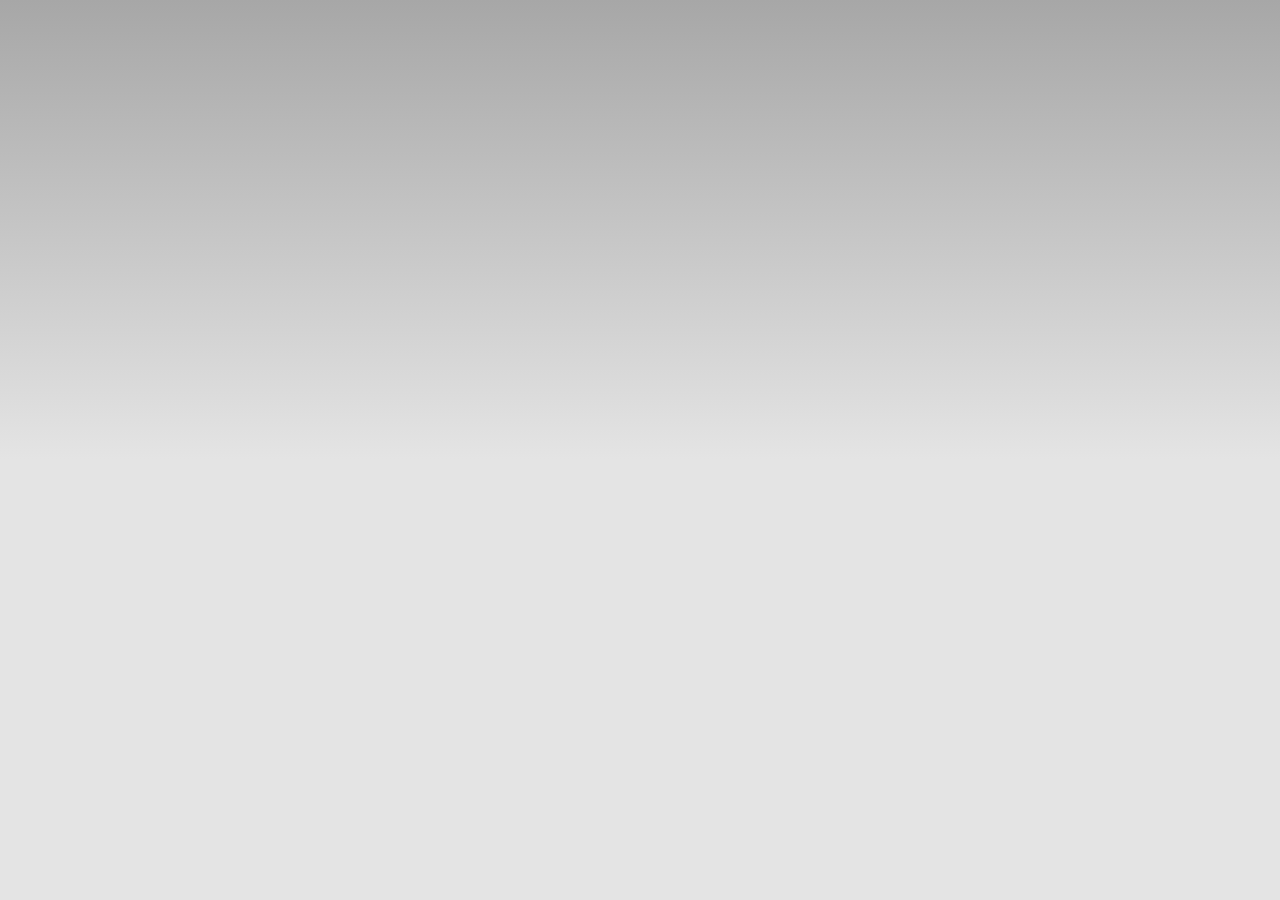
==== www/index.html @ 8bf05aff "add project" ====
<!DOCTYPE html>
<!--
  Licensed to the Apache Software Foundation (ASF) under one
  or more contributor license agreements.  See the NOTICE file
  distributed with this work for additional information
  regarding copyright ownership.  The ASF licenses this file
  to you under the Apache License, Version 2.0 (the
  "License"); you may not use this file except in compliance
  with the License.  You may obtain a copy of the License at

  http://www.apache.org/licenses/LICENSE-2.0

  Unless required by applicable law or agreed to in writing,
  software distributed under the License is distributed on an
  "AS IS" BASIS, WITHOUT WARRANTIES OR CONDITIONS OF ANY
   KIND, either express or implied.  See the License for the
  specific language governing permissions and limitations
  under the License.
-->
<html>
  <head>
    <meta charset="utf-8" />
    <meta name="format-detection" content="telephone=no" />
    <!-- WARNING: for iOS 7, remove the width=device-width and height=device-height attributes. See https://issues.apache.org/jira/browse/CB-4323 -->
    <meta name="viewport" content="user-scalable=no, initial-scale=1, maximum-scale=1, minimum-scale=1, width=device-width, height=device-height, target-densitydpi=device-dpi" />
    <link rel="stylesheet" type="text/css" href="css/reset.css" />
    <link rel="stylesheet" type="text/css" href="css/animate.css" />
    <link rel="stylesheet" type="text/css" href="css/ui.css" />
    <link rel="stylesheet" type="text/css" href="css/layout.css" />
    <title>Hello World</title>
  </head>
  <body>
    <div id="app">
    </div>
    <script type="text/javascript" src="phonegap.js"></script>
    <script type="text/javascript" src="js/app/zepto.min.js"></script>
    <script type="text/javascript" src="js/app/parse-1.2.16.min.js"></script>
    <script type="text/javascript" src="js/app/Layout.js"></script>
    <script type="text/javascript" src="js/app/ParseUtil.js"></script>
    <script type="text/javascript">
      App.Layout.init();
    </script>
  </body>
</html>
---- www/css/ui.css ----
/* ui.css

   This code is free. */


/* Big Buttons */

a.bigbtn {
	font-size: 25px;
	font-weight: bold;
	color: #fff;
	background: #2da1ec;
	padding: 15px;
}

a.bigbtn:hover {
	background: #2eacff;
}

a.bigbtn:active {
	top: 1px;
}

a.bigbtn2 {
	font-size: 25px;
	font-weight: bold;
	color: #fff;
	background: #2da1ec;
	border-radius: 5px;
	padding: 15px;
}

a.bigbtn2:hover {
	background: #2eacff;
}

a.bigbtn2:active {
	top: 1px;
}

a.bigbtn3 {
	font-size: 25px;
	font-weight: bold;
	color: #fff;
	border-radius: 5px;
	padding: 15px;
	background-image: -webkit-linear-gradient(#2da1ec, #0191d9);
	background-image: -moz-linear-gradient(#2da1ec, #0191d9);
	background-image: -ms-linear-gradient(#2da1ec, #0191d9);
	background-image: linear-gradient(#2da1ec, #0191d9);
	border: 1px solid #0191d9;
}

a.bigbtn3:hover {
	background-image: -webkit-linear-gradient(#2eacff, #0191d9);
	background-image: -moz-linear-gradient(#2eacff, #0191d9);
	background-image: -ms-linear-gradient(#2eacff, #0191d9);
	background-image: linear-gradient(#2eacff, #0191d9);
}

a.bigbtn3:active {
	top: 1px;
}

a.bigbtn4 {
	font-size: 25px;
	font-weight: bold;
	color: #fff;
	border-radius: 5px;
	padding: 15px;
	box-shadow: inset 0 1px 0 rgba(255, 255, 255, 0.4);
	background-image: -webkit-linear-gradient(#2da1ec, #0191d9);
	background-image: -moz-linear-gradient(#2da1ec, #0191d9);
	background-image: -ms-linear-gradient(#2da1ec, #0191d9);
	background-image: linear-gradient(#2da1ec, #0191d9);
	border: 1px solid #0082c3;
}

a.bigbtn4:hover {
	background-image: -webkit-linear-gradient(#2eacff, #0191d9);
	background-image: -moz-linear-gradient(#2eacff, #0191d9);
	background-image: -ms-linear-gradient(#2eacff, #0191d9);
	background-image: linear-gradient(#2eacff, #0191d9);
}

a.bigbtn4:active {
	top: 1px;
}


/* Small Buttons */


a.smallbtn {
	font-size: 20px;
	font-weight: bold;
	color: #fff;
	background: #2da1ec;
	padding: 10px;
}

a.smallbtn:hover {
	background: #2eacff;
}

a.smallbtn:active {
	top: 1px;
}

a.smallbtn2 {
	font-size: 20px;
	font-weight: bold;
	color: #fff;
	background: #2da1ec;
	border-radius: 5px;
	padding: 10px;
}

a.smallbtn2:hover {
	background: #2eacff;
}

a.smallbtn2:active {
	top: 1px;
}

a.smallbtn3 {
	font-size: 20px;
	font-weight: bold;
	color: #fff;
	border-radius: 5px;
	padding: 10px;
	background-image: -webkit-linear-gradient(#2da1ec, #0191d9);
	background-image: -moz-linear-gradient(#2da1ec, #0191d9);
	background-image: -ms-linear-gradient(#2da1ec, #0191d9);
	background-image: linear-gradient(#2da1ec, #0191d9));
	border: 1px solid #0191d9;
}

a.smallbtn3:hover {
	background-image: -webkit-linear-gradient(#2eacff, #0191d9);
	background-image: -moz-linear-gradient(#2eacff, #0191d9);
	background-image: -ms-linear-gradient(#2eacff, #0191d9);
	background-image: linear-gradient(#2eacff, #0191d9);
}

a.smallbtn3:active {
	top: 1px;
}

a.smallbtn4 {
	font-size: 20px;
	font-weight: bold;
	color: #fff;
	border-radius: 5px;
	padding: 10px;
	box-shadow: inset 0 1px 0 rgba(255, 255, 255, 0.4);
	background-image: -webkit-linear-gradient(#2da1ec, #0191d9);
	background-image: -moz-linear-gradient(#2da1ec, #0191d9);
	background-image: -ms-linear-gradient(#2da1ec, #0191d9);
	background-image: linear-gradient(#2da1ec, #0191d9));
	border: 1px solid #0082c3;
}

a.smallbtn4:hover {
	background-image: -webkit-linear-gradient(#2eacff, #0191d9);
	background-image: -moz-linear-gradient(#2eacff, #0191d9);
	background-image: -ms-linear-gradient(#2eacff, #0191d9);
	background-image: linear-gradient(#2eacff, #0191d9);
}

a.smallbtn4:active {
	top: 1px;
}



/* Tag Buttons */


a.tagbtn {
	font-size: 15px;
	font-weight: bold;
	color: #fff;
	background: #2da1ec;
	padding: 5px;
}

a.tagbtn:hover {
	background: #2eacff;
}

a.tagbtn:active {
	top: 1px;
}

a.tagbtn2 {
	font-size: 15px;
	font-weight: bold;
	color: #fff;
	background: #2da1ec;
	border-radius: 5px;
	padding: 5px;
}

a.tagbtn2:hover {
	background: #2eacff;
}

a.tagbtn2:active {
	top: 1px;
}

a.tagbtn3 {
	font-size: 15px;
	font-weight: bold;
	color: #fff;
	border-radius: 5px;
	padding: 5px;
	background-image: -webkit-linear-gradient(#2da1ec, #0191d9);
	background-image: -moz-linear-gradient(#2da1ec, #0191d9);
	background-image: -ms-linear-gradient(#2da1ec, #0191d9);
	background-image: linear-gradient(#2da1ec, #0191d9));
	border: 1px solid #0191d9;
}

a.tagbtn3:hover {
	background-image: -webkit-linear-gradient(#2eacff, #0191d9);
	background-image: -moz-linear-gradient(#2eacff, #0191d9);
	background-image: -ms-linear-gradient(#2eacff, #0191d9);
	background-image: linear-gradient(#2eacff, #0191d9);
}

a.tagbtn3:active {
	top: 1px;
}

a.tagbtn4 {
	font-size: 15px;
	font-weight: bold;
	color: #fff;
	border-radius: 5px;
	padding: 5px;
	box-shadow: inset 0 1px 0 rgba(255, 255, 255, 0.4);
	background-image: -webkit-linear-gradient(#2da1ec, #0191d9);
	background-image: -moz-linear-gradient(#2da1ec, #0191d9);
	background-image: -ms-linear-gradient(#2da1ec, #0191d9);
	background-image: linear-gradient(#2da1ec, #0191d9));
	border: 1px solid #0082c3;
}

a.tagbtn4:hover {
	background-image: -webkit-linear-gradient(#2eacff, #0191d9);
	background-image: -moz-linear-gradient(#2eacff, #0191d9);
	background-image: -ms-linear-gradient(#2eacff, #0191d9);
	background-image: linear-gradient(#2eacff, #0191d9);
}

a.tagbtn4:active {
	top: 1px;
}


/* Inputs */


/* Placeholder Styles */

::-webkit-input-placeholder {
   color: #ccc;
   font-weight: lighter;
}

::-moz-input-placeholder {
   color: #ccc;
   font-weight: lighter;
}

/* Default input styles */

input[type=name],
input[type=email],
input[type=password],
input[type=text],
textarea[type=text] {
	font-family: "Helvetica Neue", Helvetica, sans-serif;
	font-size: 25px;
	width: 100%;
	color: #999;
	padding: 10px;
	border: 1px solid #ddd;
	border-radius: 5px;
	box-shadow: inset 0 1px 2px rgba(0, 0, 0, 0.1);
}

input[type=name]:hover,
input[type=email]:hover,
input[type=password]:hover,
input[type=text]:hover,
textarea[type=text]:hover {
	outline: none;
	border: 1px solid #bbb;
	box-shadow: none;
}

input[type=name]:focus,
input[type=email]:focus,
input[type=password]:focus,
input[type=text]:focus,
textarea[type=text]:focus {
	outline: none;
	border: 1px solid #00bce9;
	box-shadow: 0 0 5px #2da1ec;
}

textarea[type=text] {
	height: 200px;
}

input.highlight {
	border: 1px solid #ffcc33;
	box-shadow: 0 0 5px #ffff00;
}

input.error {
	border: 1px solid #dd212b;
	box-shadow: 0 0 5px #ed1b24;
}


/* Sliders */

/* (These only work in webkit browsers-be careful! */


input[type="range"] {
    -webkit-appearance: none;
    outline: none;
    width: 250px;
    height: 10px;
    border-radius: 10px;
    position: relative;    
    background-color: rgba(0, 0, 0, .8);    
    border: 0;
    cursor: pointer;
    margin-top: 20px;
    box-shadow: 0 1px 0 #fff, inset 0 0 5px rgba(0, 0, 0, 1);
}

input[type="range"]::-webkit-slider-thumb {
    -webkit-appearance: none;
    position: relative;
    z-index: 1;
    width: 20px;
    height: 20px;
    border-radius: 100%;
   	background-image: -webkit-linear-gradient(#2da1ec, #0191d9);
   	background-image: -moz-linear-gradient(#2da1ec, #0191d9);
   	background-image: -ms-linear-gradient(#2da1ec, #0191d9);
   	background-image: linear-gradient(#2da1ec, #0191d9));
}

input[type="range"]::-webkit-slider-thumb:hover {
   background-image: -webkit-radial-gradient(#2eacff, #0191d9);
   background-image: -moz-radial-gradient(#2eacff, #0191d9);
   background-image: -ms-radial-gradient(#2eacff, #0191d9);
   background-image: radial-gradient(#2eacff, #0191d9);
}

input[type="range"]::-webkit-slider-thumb:active {
    box-shadow: 0 0 0 2px rgba(0, 0, 0, 0.3);
}

input.bigslider-in {
	width: 300px;
	height: 30px;
	border-radius: 30px;
}

input.bigslider-in::-webkit-slider-thumb {
	width: 30px;
	height: 30px;
}

input.smallslider-in {
	width: 200px;
	height: 15px;
	border-radius: 15px;
}

input.smallslider-in::-webkit-slider-thumb {
	width: 15px;
	height: 15px;
}

input.bigslider-out {
	width: 300px;
	height: 15px;
	border-radius: 15px;
}

input.bigslider-out::-webkit-slider-thumb {
	width: 30px;
	height: 30px;
}

input.smallslider-out {
	width: 200px;
	height: 10px;
	border-radius: 10px;
}

input.smallslider-out::-webkit-slider-thumb {
	width: 20px;
	height: 20px;
}



/* 
	And they lived happily ever after.
   
   	THE END
   
*/
---- www/css/layout.css ----
/*
 * Licensed to the Apache Software Foundation (ASF) under one
 * or more contributor license agreements.  See the NOTICE file
 * distributed with this work for additional information
 * regarding copyright ownership.  The ASF licenses this file
 * to you under the Apache License, Version 2.0 (the
 * "License"); you may not use this file except in compliance
 * with the License.  You may obtain a copy of the License at
 *
 * http://www.apache.org/licenses/LICENSE-2.0
 *
 * Unless required by applicable law or agreed to in writing,
 * software distributed under the License is distributed on an
 * "AS IS" BASIS, WITHOUT WARRANTIES OR CONDITIONS OF ANY
 * KIND, either express or implied.  See the License for the
 * specific language governing permissions and limitations
 * under the License.
 */
* {
    -webkit-tap-highlight-color: rgba(0,0,0,0); /* make transparent link selection, adjust last value opacity 0 to 1.0 */
}

body {
    -webkit-touch-callout: none;                /* prevent callout to copy image, etc when tap to hold */
    -webkit-text-size-adjust: none;             /* prevent webkit from resizing text to fit */
    -webkit-user-select: none;                  /* prevent copy paste, to allow, change 'none' to 'text' */
    background-color:#E4E4E4;
    background-image:linear-gradient(top, #A7A7A7 0%, #E4E4E4 51%);
    background-image:-webkit-linear-gradient(top, #A7A7A7 0%, #E4E4E4 51%);
    background-image:-ms-linear-gradient(top, #A7A7A7 0%, #E4E4E4 51%);
    background-image:-webkit-gradient(
        linear,
        left top,
        left bottom,
        color-stop(0, #A7A7A7),
        color-stop(0.51, #E4E4E4)
    );
    background-attachment:fixed;
    font-family:'HelveticaNeue-Light', 'HelveticaNeue', Helvetica, Arial, sans-serif;
    font-size:12px;
    height:100%;
    margin:0px;
    padding:0px;
    text-transform:uppercase;
    width:100%;
}

/* Portrait layout (default) */
.app {
    background:url(../img/logo.png) no-repeat center top; /* 170px x 200px */
    position:absolute;             /* position in the center of the screen */
    left:50%;
    top:50%;
    height:50px;                   /* text area height */
    width:225px;                   /* text area width */
    text-align:center;
    padding:180px 0px 0px 0px;     /* image height is 200px (bottom 20px are overlapped with text) */
    margin:-115px 0px 0px -112px;  /* offset vertical: half of image height and text area height */
                                   /* offset horizontal: half of text area width */
}

/* Landscape layout (with min-width) */
@media screen and (min-aspect-ratio: 1/1) and (min-width:400px) {
    .app {
        background-position:left center;
        padding:75px 0px 75px 170px;  /* padding-top + padding-bottom + text area = image height */
        margin:-90px 0px 0px -198px;  /* offset vertical: half of image height */
                                      /* offset horizontal: half of image width and text area width */
    }
}

h1 {
    font-size:24px;
    font-weight:normal;
    margin:0px;
    overflow:visible;
    padding:0px;
    text-align:center;
}

.event {
    border-radius:4px;
    -webkit-border-radius:4px;
    color:#FFFFFF;
    font-size:12px;
    margin:0px 30px;
    padding:2px 0px;
}

.event.listening {
    background-color:#333333;
    display:block;
}

.event.received {
    background-color:#4B946A;
    display:none;
}

@keyframes fade {
    from { opacity: 1.0; }
    50% { opacity: 0.4; }
    to { opacity: 1.0; }
}
 
@-webkit-keyframes fade {
    from { opacity: 1.0; }
    50% { opacity: 0.4; }
    to { opacity: 1.0; }
}
 
.blink {
    animation:fade 3000ms infinite;
    -webkit-animation:fade 3000ms infinite;
}
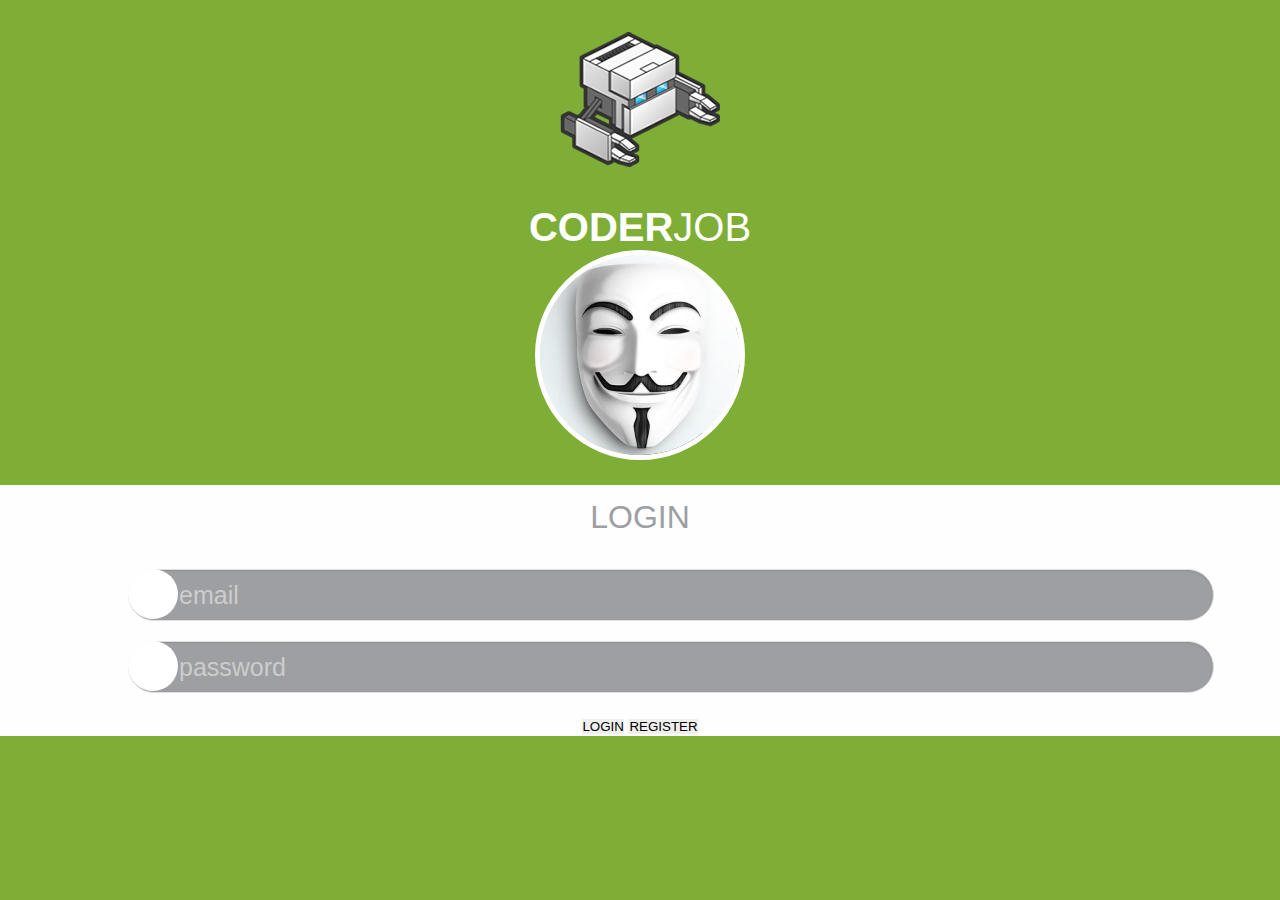
==== commit 8fd05a07: "add login" ====
--- a/www/index.html
+++ b/www/index.html
@@ -24,17 +24,36 @@
     <!-- WARNING: for iOS 7, remove the width=device-width and height=device-height attributes. See https://issues.apache.org/jira/browse/CB-4323 -->
     <meta name="viewport" content="user-scalable=no, initial-scale=1, maximum-scale=1, minimum-scale=1, width=device-width, height=device-height, target-densitydpi=device-dpi" />
     <link rel="stylesheet" type="text/css" href="css/reset.css" />
-    <link rel="stylesheet" type="text/css" href="css/animate.css" />
+    <link rel="stylesheet" type="text/css" href="css/animate.min.css" />
     <link rel="stylesheet" type="text/css" href="css/ui.css" />
     <link rel="stylesheet" type="text/css" href="css/layout.css" />
+    <link rel="stylesheet" type="text/css" href="css/login.css" />
     <title>Hello World</title>
   </head>
   <body>
     <div id="app">
+      <div id="login-view">
+        <img class="logo" src="img/logo.png" />
+        <div><span class="appname1">CODER</span><span class="appname2">JOB</span></div>
+        <img class="avatar" src="img/avatar.png" />
+        <div class="login-box">
+          <div class="title">LOGIN</div>
+          <div class="email-box">
+            <div class="icon"></div>
+            <input type="email" class="email-input" placeholder="email">
+          </div>
+          <div class="password-box">
+            <div class="icon"></div>
+            <input type="password" class="password-input" placeholder="password">
+          </div>
+          <button class="login-btn">LOGIN</button>
+          <button class="register-btn">REGISTER</button>
+        </div>
+      </div>
     </div>
     <script type="text/javascript" src="phonegap.js"></script>
-    <script type="text/javascript" src="js/app/zepto.min.js"></script>
-    <script type="text/javascript" src="js/app/parse-1.2.16.min.js"></script>
+    <script type="text/javascript" src="js/zepto.min.js"></script>
+    <script type="text/javascript" src="js/parse-1.2.16.min.js"></script>
     <script type="text/javascript" src="js/app/Layout.js"></script>
     <script type="text/javascript" src="js/app/ParseUtil.js"></script>
     <script type="text/javascript">
--- a/www/css/layout.css
+++ b/www/css/layout.css
@@ -24,20 +24,9 @@
     -webkit-touch-callout: none;                /* prevent callout to copy image, etc when tap to hold */
     -webkit-text-size-adjust: none;             /* prevent webkit from resizing text to fit */
     -webkit-user-select: none;                  /* prevent copy paste, to allow, change 'none' to 'text' */
-    background-color:#E4E4E4;
-    background-image:linear-gradient(top, #A7A7A7 0%, #E4E4E4 51%);
-    background-image:-webkit-linear-gradient(top, #A7A7A7 0%, #E4E4E4 51%);
-    background-image:-ms-linear-gradient(top, #A7A7A7 0%, #E4E4E4 51%);
-    background-image:-webkit-gradient(
-        linear,
-        left top,
-        left bottom,
-        color-stop(0, #A7A7A7),
-        color-stop(0.51, #E4E4E4)
-    );
-    background-attachment:fixed;
+    background-color:#7EAE36;
     font-family:'HelveticaNeue-Light', 'HelveticaNeue', Helvetica, Arial, sans-serif;
-    font-size:12px;
+    font-size:20px;
     height:100%;
     margin:0px;
     padding:0px;
@@ -47,69 +36,5 @@
 
 /* Portrait layout (default) */
 .app {
-    background:url(../img/logo.png) no-repeat center top; /* 170px x 200px */
-    position:absolute;             /* position in the center of the screen */
-    left:50%;
-    top:50%;
-    height:50px;                   /* text area height */
-    width:225px;                   /* text area width */
-    text-align:center;
-    padding:180px 0px 0px 0px;     /* image height is 200px (bottom 20px are overlapped with text) */
-    margin:-115px 0px 0px -112px;  /* offset vertical: half of image height and text area height */
-                                   /* offset horizontal: half of text area width */
 }
 
-/* Landscape layout (with min-width) */
-@media screen and (min-aspect-ratio: 1/1) and (min-width:400px) {
-    .app {
-        background-position:left center;
-        padding:75px 0px 75px 170px;  /* padding-top + padding-bottom + text area = image height */
-        margin:-90px 0px 0px -198px;  /* offset vertical: half of image height */
-                                      /* offset horizontal: half of image width and text area width */
-    }
-}
-
-h1 {
-    font-size:24px;
-    font-weight:normal;
-    margin:0px;
-    overflow:visible;
-    padding:0px;
-    text-align:center;
-}
-
-.event {
-    border-radius:4px;
-    -webkit-border-radius:4px;
-    color:#FFFFFF;
-    font-size:12px;
-    margin:0px 30px;
-    padding:2px 0px;
-}
-
-.event.listening {
-    background-color:#333333;
-    display:block;
-}
-
-.event.received {
-    background-color:#4B946A;
-    display:none;
-}
-
-@keyframes fade {
-    from { opacity: 1.0; }
-    50% { opacity: 0.4; }
-    to { opacity: 1.0; }
-}
- 
-@-webkit-keyframes fade {
-    from { opacity: 1.0; }
-    50% { opacity: 0.4; }
-    to { opacity: 1.0; }
-}
- 
-.blink {
-    animation:fade 3000ms infinite;
-    -webkit-animation:fade 3000ms infinite;
-}
--- a/www/css/login.css
+++ b/www/css/login.css
@@ -0,0 +1,57 @@
+#login-view {
+  height: 100%;
+  text-align: center;
+}
+#login-view {
+  
+}
+#login-view .appname1 {
+  font-weight: bold;
+  font-size: 2em;
+  color: #FFF;
+}
+#login-view .appname2 {
+  font-size: 2em;
+  color: #FFF;
+}
+#login-view .avatar {
+  background: url(../img/avatar.png) no-repeat;
+  width: 200px;
+  height: 200px;
+  border-radius: 50%;
+  border: 5px solid #FFF;
+  margin-bottom: 20px;
+}
+
+#login-view .login-box {
+  background: #FEFEFE;
+}
+#login-view .title {
+  color: #9E9FA3;
+  font-size: 1.6em;
+  line-height: 2em;
+}
+#login-view .email-box,
+#login-view .password-box {
+  position: relative;
+  width: 80%;
+  margin: 20px auto;
+}
+#login-view .email-box .icon,
+#login-view .password-box .icon {
+  position: absolute;
+  top: 0;
+  left: 0;
+  width: 50px;
+  height: 50px;
+  border-radius: 50px;
+  background: #FFF;
+}
+#login-view input {
+  height: 30px;
+  line-height: 30px;
+  color: #FFF;
+  background: #9E9FA3;
+  padding-left: 50px;
+  border-radius: 30px;
+}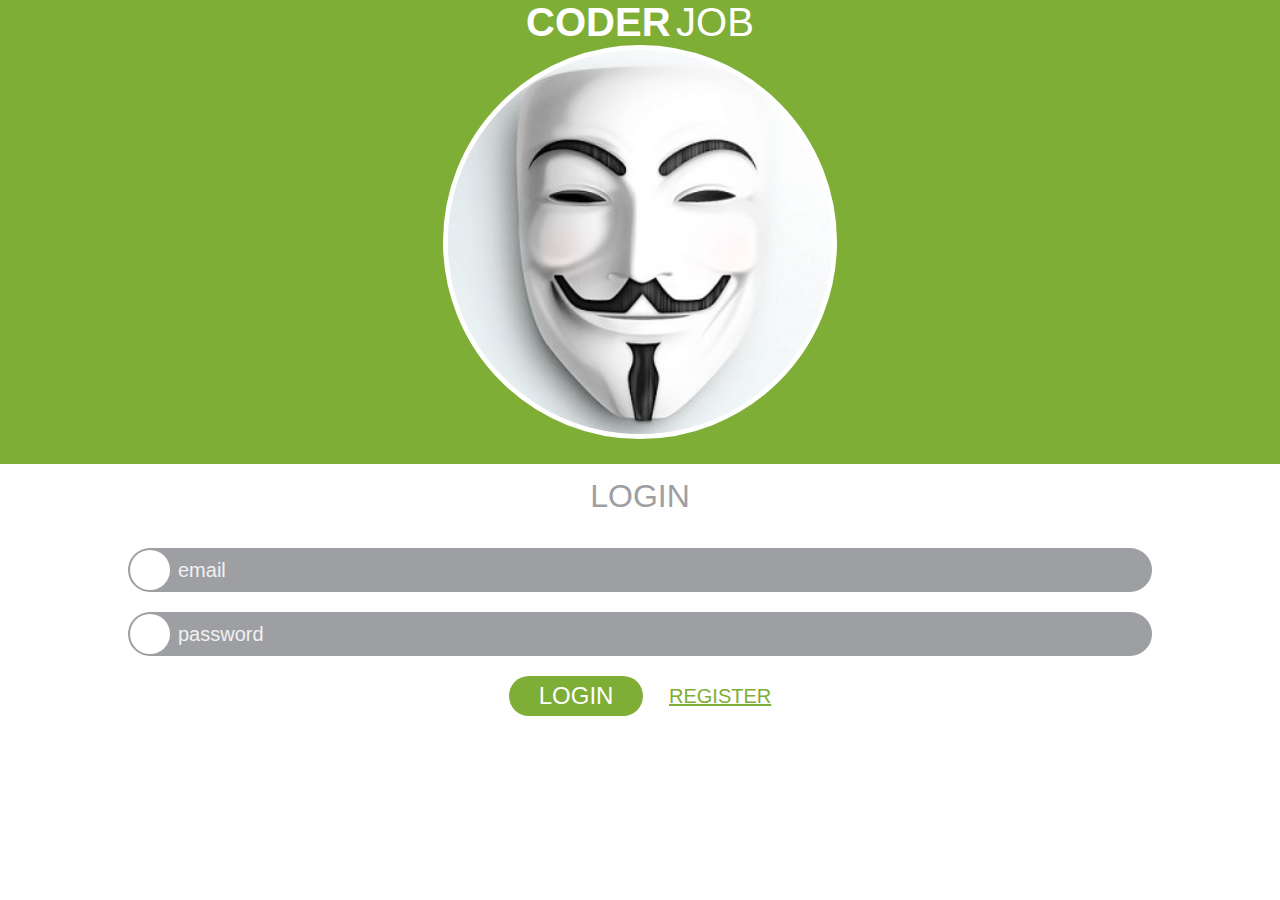
==== commit 32f5d786: "add avatar" ====
--- a/www/index.html
+++ b/www/index.html
@@ -25,7 +25,6 @@
     <meta name="viewport" content="user-scalable=no, initial-scale=1, maximum-scale=1, minimum-scale=1, width=device-width, height=device-height, target-densitydpi=device-dpi" />
     <link rel="stylesheet" type="text/css" href="css/reset.css" />
     <link rel="stylesheet" type="text/css" href="css/animate.min.css" />
-    <link rel="stylesheet" type="text/css" href="css/ui.css" />
     <link rel="stylesheet" type="text/css" href="css/layout.css" />
     <link rel="stylesheet" type="text/css" href="css/login.css" />
     <title>Hello World</title>
@@ -33,31 +32,55 @@
   <body>
     <div id="app">
       <div id="login-view">
-        <img class="logo" src="img/logo.png" />
-        <div><span class="appname1">CODER</span><span class="appname2">JOB</span></div>
-        <img class="avatar" src="img/avatar.png" />
-        <div class="login-box">
-          <div class="title">LOGIN</div>
-          <div class="email-box">
-            <div class="icon"></div>
-            <input type="email" class="email-input" placeholder="email">
+        <div class="top-box">
+          <img class="logo" src="img/logo.png" />
+          <div>
+            <span class="appname1">CODER</span>
+            <span class="appname2">JOB</span>
           </div>
-          <div class="password-box">
-            <div class="icon"></div>
-            <input type="password" class="password-input" placeholder="password">
+          <img class="avatar" src="img/avatar.png" />
+        </div>
+        <div class="login-register-box-wrapper">
+          <div class="login-register-box login">
+            <div class="login-box">
+              <div class="title">LOGIN</div>
+              <div class="email-box">
+                <div class="icon"></div>
+                <input type="email" class="email-input" placeholder="email">
+              </div>
+              <div class="password-box">
+                <div class="icon"></div>
+                <input type="password" class="password-input" placeholder="password">
+              </div>
+              <div class="login-btn btn">LOGIN</div>
+              <div class="register-link link">REGISTER</div>
+            </div><div class="register-box">
+              <div class="title">REGISTER</div>
+              <div class="email-box">
+                <div class="icon"></div>
+                <input type="email" class="email-input" placeholder="email">
+              </div>
+              <div class="password-box">
+                <div class="icon"></div>
+                <input type="password" class="password-input" placeholder="password">
+              </div>
+              <div class="register-btn btn">REGISTER</div>
+              <div class="login-link link">LOGIN</div>
+            </div>
           </div>
-          <button class="login-btn">LOGIN</button>
-          <button class="register-btn">REGISTER</button>
-        </div>
       </div>
     </div>
     <script type="text/javascript" src="phonegap.js"></script>
     <script type="text/javascript" src="js/zepto.min.js"></script>
     <script type="text/javascript" src="js/parse-1.2.16.min.js"></script>
+    <script type="text/javascript" src="js/md5.js"></script>
     <script type="text/javascript" src="js/app/Layout.js"></script>
+    <script type="text/javascript" src="js/app/Util.js"></script>
     <script type="text/javascript" src="js/app/ParseUtil.js"></script>
+    <script type="text/javascript" src="js/app/LoginModule.js"></script>
     <script type="text/javascript">
       App.Layout.init();
+      new App.LoginModule();
     </script>
   </body>
 </html>
--- a/www/css/layout.css
+++ b/www/css/layout.css
@@ -17,24 +17,51 @@
  * under the License.
  */
 * {
-    -webkit-tap-highlight-color: rgba(0,0,0,0); /* make transparent link selection, adjust last value opacity 0 to 1.0 */
+  -webkit-tap-highlight-color: rgba(0,0,0,0); /* make transparent link selection, adjust last value opacity 0 to 1.0 */
 }
 
 body {
-    -webkit-touch-callout: none;                /* prevent callout to copy image, etc when tap to hold */
-    -webkit-text-size-adjust: none;             /* prevent webkit from resizing text to fit */
-    -webkit-user-select: none;                  /* prevent copy paste, to allow, change 'none' to 'text' */
-    background-color:#7EAE36;
-    font-family:'HelveticaNeue-Light', 'HelveticaNeue', Helvetica, Arial, sans-serif;
-    font-size:20px;
-    height:100%;
-    margin:0px;
-    padding:0px;
-    text-transform:uppercase;
-    width:100%;
+  -webkit-touch-callout: none;                /* prevent callout to copy image, etc when tap to hold */
+  -webkit-text-size-adjust: none;             /* prevent webkit from resizing text to fit */
+  -webkit-user-select: none;                  /* prevent copy paste, to allow, change 'none' to 'text' */
+  background-color:#FFF;
+  font-family:'HelveticaNeue-Light', 'HelveticaNeue', Helvetica, Arial, sans-serif;
+  font-size:20px;
+  height:100%;
+  margin:0px;
+  padding:0px;
+  text-transform:uppercase;
+  width:100%;
+  overflow-x: hidden;
+  overflow-y: auto;
+}
+input:focus {
+  outline: none;
+}
+::-webkit-input-placeholder {
+  color: #F1F1F1;
+}
+.btn {
+  display: inline-block;
+  vertical-align: top;
+  height: 40px;
+  line-height: 40px;
+  padding: 0 30px;
+  background: #7EAE36;
+  color: #FFF;
+  font-size: 1.2em;
+  border-radius: 20px;
+}
+.link {
+  color: #7EAE36;
+  line-height: 40px;
+  font-size: 1em;
+  text-decoration: underline;
+  display: inline-block;
+  vertical-align: top;
+}
+/* Portrait layout (default) */
+.app {
+  height: 100%;
 }
 
-/* Portrait layout (default) */
-.app {
-}
-
--- a/www/css/login.css
+++ b/www/css/login.css
@@ -1,9 +1,13 @@
 #login-view {
   height: 100%;
   text-align: center;
+  background: #FFF;
 }
-#login-view {
-  
+#login-view .logo {
+  display: none;
+}
+#login-view .top-box {
+  background: #7EAE36;
 }
 #login-view .appname1 {
   font-weight: bold;
@@ -15,16 +19,20 @@
   color: #FFF;
 }
 #login-view .avatar {
-  background: url(../img/avatar.png) no-repeat;
-  width: 200px;
-  height: 200px;
+  background-image: url(../img/avatar.png);
+  background-repeat: no-repeat;
+  background-size: 100%;
+  width: 30%;
   border-radius: 50%;
   border: 5px solid #FFF;
   margin-bottom: 20px;
 }
 
-#login-view .login-box {
-  background: #FEFEFE;
+#login-view .login-box,
+#login-view .register-box {
+  display: inline-block;
+  vertical-align: top;
+  width: 50%;
 }
 #login-view .title {
   color: #9E9FA3;
@@ -40,18 +48,44 @@
 #login-view .email-box .icon,
 #login-view .password-box .icon {
   position: absolute;
-  top: 0;
-  left: 0;
-  width: 50px;
-  height: 50px;
-  border-radius: 50px;
+  top: 2px;
+  left: 2px;
+  width: 40px;
+  height: 40px;
+  border-radius: 40px;
   background: #FFF;
 }
-#login-view input {
-  height: 30px;
-  line-height: 30px;
+#login-view .email-input,
+#login-view .password-input {
+  height: 34px;
+  width: 100%;
+  line-height: 34px;
   color: #FFF;
   background: #9E9FA3;
-  padding-left: 50px;
-  border-radius: 30px;
+  padding: 5px 0 5px 0;
+  border-radius: 44px;
+  text-indent: 50px;
+}
+#login-view .login-register-box-wrapper {
+  width: 100%;
+  overflow: hidden;
+  position: relative;
+  background: #FEFEFE;
+  height: 300px;
+}
+#login-view .login-register-box {
+  width: 200%;
+  position: absolute;
+  top: 0;
+  -webkit-transition: left .3s ease-in-out;
+  white-space: nowrap;
+}
+#login-view .login-register-box.login {
+  left: 0;
+}
+#login-view .login-register-box.register {
+  left: -100%;
+}
+#login-view .btn {
+  margin-right: 20px;
 }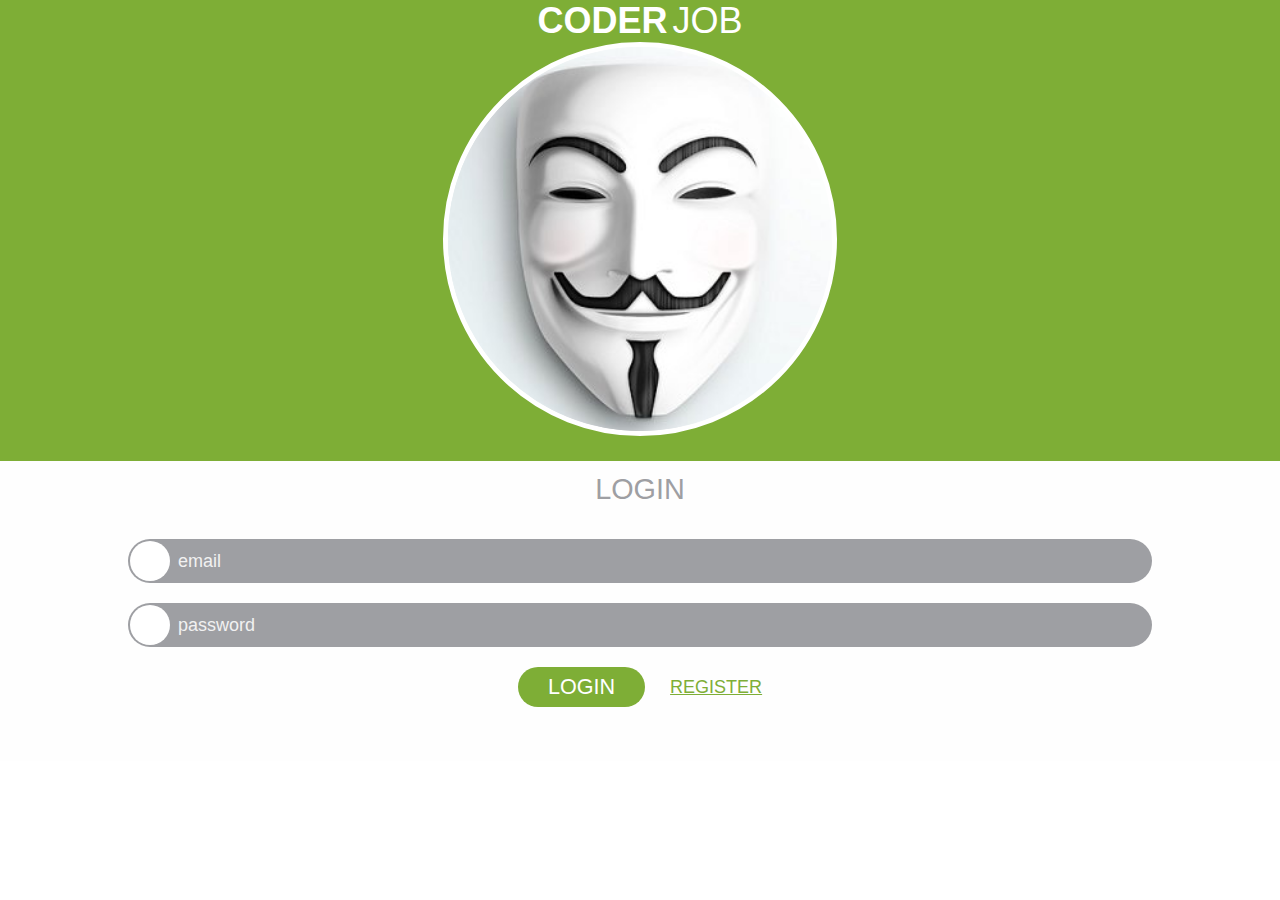
==== commit b1e74aae: "sa" ====
--- a/www/index.html
+++ b/www/index.html
@@ -27,11 +27,12 @@
     <link rel="stylesheet" type="text/css" href="css/animate.min.css" />
     <link rel="stylesheet" type="text/css" href="css/layout.css" />
     <link rel="stylesheet" type="text/css" href="css/login.css" />
+    <link rel="stylesheet" type="text/css" href="css/index.css" />
     <title>Hello World</title>
   </head>
   <body>
     <div id="app">
-      <div id="login-view">
+      <div id="login-view" style="display:none;">
         <div class="top-box">
           <img class="logo" src="img/logo.png" />
           <div>
@@ -68,19 +69,65 @@
               <div class="login-link link">LOGIN</div>
             </div>
           </div>
+        </div>
+      </div>
+      <div id="index-view" style="display:none;">
+        <div class="header">
+          CODERJOB
+          <div class="logout"></div>
+        </div>
+        <div class="user-info">
+          <div class="base-info">
+            <img class="avatar" src="img/avatar.png" />
+            <div class="email"></div>
+          </div>
+          <div class="job-info">
+            <div class="profile-box">
+              <div class="icon">profile</div>
+              <div class="number">0%</div>
+            </div>
+            <div class="bid-box">
+              <div class="icon">bid</div>
+              <div class="number">0</div>
+            </div>
+            <div class="publish-box">
+              <div class="icon">publish</div>
+              <div class="number">0</div>
+            </div>
+          </div>
+        </div>
+        <div class="main">
+          <div class="bid-box">
+            <div class="bid">bid</div>
+          </div><div class="publish-box">
+            <div class="publish">publish</div>
+          </div>
+        </div>
+      </div>
+
+      <div id="list-view">
+        
       </div>
     </div>
+    <div id="alert" style="display:none;"></div>
+    <div id="confirm" style="display:none;">
+      <div class="title">CONFIRM</div>
+      <div class="ok-label">OK</div>
+      <div class="cancel-label">CACNCEL</div>
+    </div>
+    <div id="loading" style="display:none;"></div>
     <script type="text/javascript" src="phonegap.js"></script>
     <script type="text/javascript" src="js/zepto.min.js"></script>
     <script type="text/javascript" src="js/parse-1.2.16.min.js"></script>
     <script type="text/javascript" src="js/md5.js"></script>
     <script type="text/javascript" src="js/app/Layout.js"></script>
+    <script type="text/javascript" src="js/app/Storage.js"></script>
     <script type="text/javascript" src="js/app/Util.js"></script>
     <script type="text/javascript" src="js/app/ParseUtil.js"></script>
     <script type="text/javascript" src="js/app/LoginModule.js"></script>
+    <script type="text/javascript" src="js/app/IndexModule.js"></script>
     <script type="text/javascript">
       App.Layout.init();
-      new App.LoginModule();
     </script>
   </body>
 </html>
--- a/www/css/layout.css
+++ b/www/css/layout.css
@@ -26,14 +26,16 @@
   -webkit-user-select: none;                  /* prevent copy paste, to allow, change 'none' to 'text' */
   background-color:#FFF;
   font-family:'HelveticaNeue-Light', 'HelveticaNeue', Helvetica, Arial, sans-serif;
-  font-size:20px;
+  font-size:18px;
   height:100%;
   margin:0px;
   padding:0px;
-  text-transform:uppercase;
+  /*text-transform:uppercase;*/
   width:100%;
   overflow-x: hidden;
   overflow-y: auto;
+  z-index: 1;
+  zoom: 0;
 }
 input:focus {
   outline: none;
@@ -65,3 +67,59 @@
   height: 100%;
 }
 
+#alert {
+  width: 60%;
+  position: fixed;
+  bottom: 20%;
+  padding: 10px;
+  left: 0;
+  right: 0;
+  background: #000;
+  opacity: .6;
+  color: #FFF;
+  margin-left: 20%;
+  border-radius: 30px;
+  line-height: 2em;
+  font-size: 0.7em;
+  word-break: break-all;
+  text-align: center;
+}
+
+#confirm {
+  width: 70%;
+  padding: 10px 0 20px 0;
+  position: fixed;
+  bottom: 40%;
+  text-align: center;
+  left: 0;
+  right: 0;
+  background: #FFF;
+  border: 3px solid #7EAE36;
+  color: #7EAE36;
+  margin-left: 15%;
+  border-radius: 5px;
+  line-height: 2em;
+  font-size: 0.7em;
+  word-break: break-all;
+  z-index: 999;
+}
+#confirm .title {
+  font-size: 1em;
+  font-weight: bold;
+  line-height: 50px;
+}
+#confirm .ok-label,
+#confirm .cancel-label {
+  width: 80px;
+  display: inline-block;
+  vertical-align: top;
+  height: 40px;
+  padding: 0 10px;
+  line-height: 40px;
+  background: #7EAE36;
+  border-radius: 10px;
+  color: #FFF;
+}
+#confirm .ok-label {
+  margin-right: 20px;
+}--- a/www/css/index.css
+++ b/www/css/index.css
@@ -0,0 +1,82 @@
+#index-view {
+  font-size: 0.8em;
+  color: #868686;
+}
+#index-view .header {
+  height: 60px;
+  line-height: 60px;
+  background: #E8E9ED;
+  font-size: 1.8em;
+  text-align: center;
+  color: #727377;
+  position: relative;
+}
+#index-view .logout {
+  position: absolute;
+  right: 10px;
+  top: 10px;
+  border-left: 2px solid #E8E8E8;
+  width: 40px;
+  height: 40px;
+  line-height: 60px;
+  background: #7EAE36;
+}
+#index-view .base-info {
+  height: 80px;
+  line-height: 80px;
+}
+#index-view .avatar {
+  width: 60px;
+  background-image: url(../img/avatar.png);
+  background-repeat: no-repeat;
+  background-size: 100%;
+  border-radius: 50%;
+  border: 5px solid #7EAE36;
+  display: inline-block;
+  margin: 10px 20px;
+}
+#index-view .email {
+  display: inline-block;
+  vertical-align: top;
+  font-size: 1.2em;
+}
+#index-view .job-info {
+  padding: 20px;
+}
+
+#index-view .user-info .profile-box,
+#index-view .user-info .bid-box,
+#index-view .user-info .publish-box {
+  display: inline-block;
+  vertical-align: top;
+  padding: 0 20px;
+  text-align: center;
+}
+#index-view .user-info .profile-box,
+#index-view .user-info .bid-box {
+  border-right: 2px solid #E8E8E8;
+}
+#index-view .icon {
+  width: 40px;
+  height: 40px;
+  line-height: 40px;
+  border-radius: 50%;
+}
+#index-view .main .bid-box,
+#index-view .main .publish-box {
+  width: 50%;
+  display: inline-block;
+  vertical-align: top;
+  text-align: center;
+}
+#index-view .bid,
+#index-view .publish {
+  border-radius: 50%;
+  height: 70px;
+  line-height: 70px;
+  width: 70px;
+  border: 15px solid #7EAE36;
+  display: inline-block;
+  font-weight: bold;
+  font-size: 1.2em;
+}